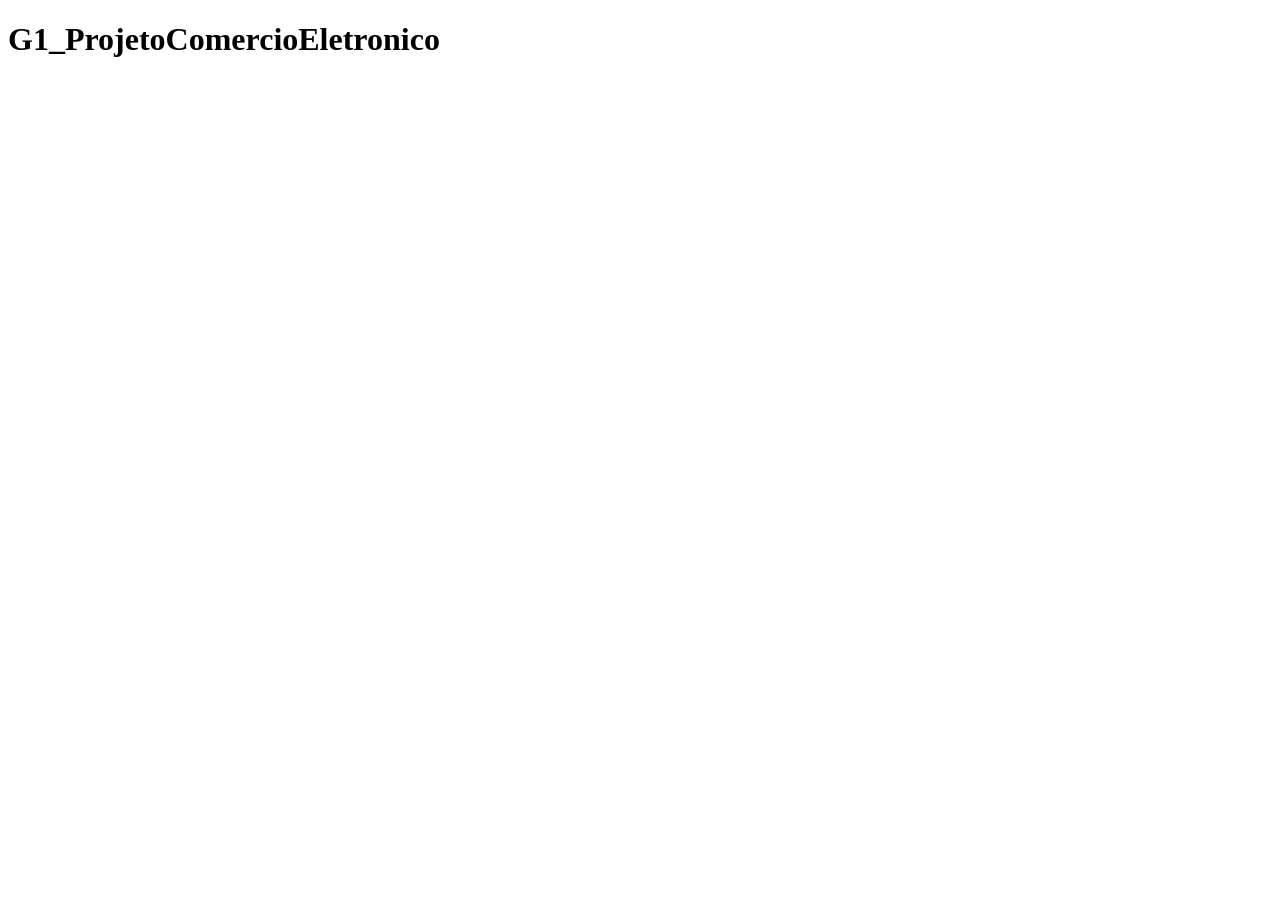
==== app/web/index.html @ 9074701e "feat(infra): nucleo de excecoes, JSON e servidor HTTP sem dependencia externa - nucleo: RegraDeNegoc" ====
<!doctype html>
<html lang="pt-BR">
<head>
<meta charset="utf-8">
<meta name="viewport" content="width=device-width, initial-scale=1">
<title>G1_ProjetoComercioEletronico</title>
</head>
<body>
<main id="conteudo"><h1>G1_ProjetoComercioEletronico</h1></main>
</body>
</html>
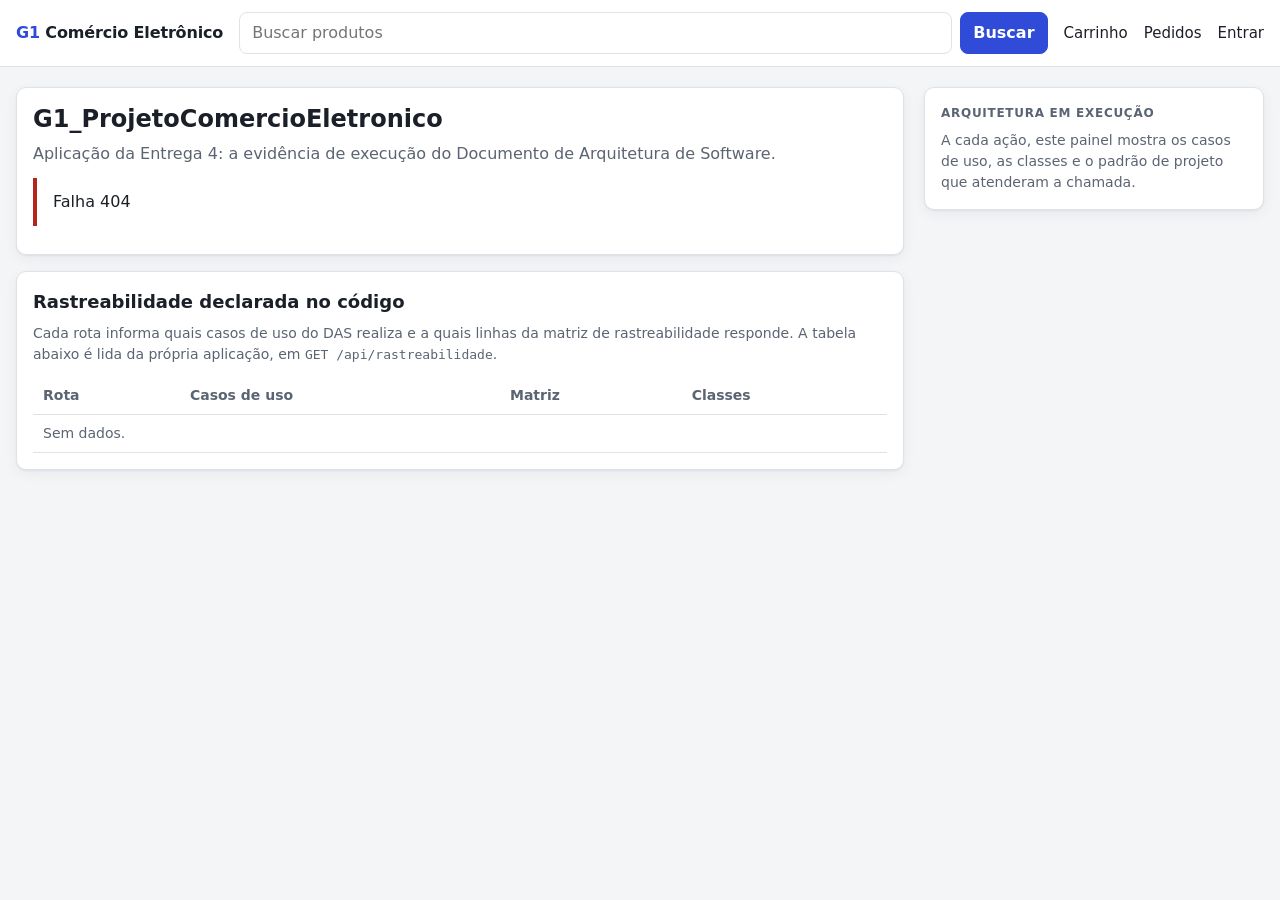
==== commit e99586bc: "feat(app): raiz de composicao e casca da camada de Apresentacao - comercio.Aplicacao e o unico ponto" ====
--- a/app/web/index.html
+++ b/app/web/index.html
@@ -4,8 +4,29 @@
 <meta charset="utf-8">
 <meta name="viewport" content="width=device-width, initial-scale=1">
 <title>G1_ProjetoComercioEletronico</title>
+<link rel="stylesheet" href="css/base.css">
 </head>
 <body>
-<main id="conteudo"><h1>G1_ProjetoComercioEletronico</h1></main>
+<main id="conteudo">
+  <section class="cartao">
+    <h1>G1_ProjetoComercioEletronico</h1>
+    <p class="suave">Aplicação da Entrega 4: a evidência de execução do Documento de Arquitetura de Software.</p>
+    <p id="situacao" class="aviso">Consultando o servidor…</p>
+  </section>
+
+  <section class="cartao">
+    <h2 style="margin-top:0">Rastreabilidade declarada no código</h2>
+    <p class="suave pequeno">Cada rota informa quais casos de uso do DAS realiza e a quais linhas da matriz de rastreabilidade responde. A tabela abaixo é lida da própria aplicação, em <code>GET /api/rastreabilidade</code>.</p>
+    <div class="rolagem">
+      <table>
+        <thead><tr><th>Rota</th><th>Casos de uso</th><th>Matriz</th><th>Classes</th></tr></thead>
+        <tbody id="rotas"><tr><td colspan="4" class="suave">Carregando…</td></tr></tbody>
+      </table>
+    </div>
+  </section>
+</main>
+<script src="js/api.js"></script>
+<script src="js/casca.js"></script>
+<script src="js/inicio.js"></script>
 </body>
 </html>
--- a/app/web/css/base.css
+++ b/app/web/css/base.css
@@ -0,0 +1,272 @@
+/* G1_ProjetoComercioEletronico - visual comum a todas as paginas.
+   Sem framework e sem fonte externa. */
+
+:root {
+  --fundo: #f4f5f7;
+  --superficie: #ffffff;
+  --borda: #dfe2e8;
+  --texto: #1b1f27;
+  --texto-suave: #5b6472;
+  --marca: #2f4bd8;
+  --marca-texto: #ffffff;
+  --ok: #17794a;
+  --alerta: #a35a00;
+  --erro: #b3261e;
+  --camada-controle: #6d28d9;
+  --camada-aplicacao: #0d7d74;
+  --camada-dominio: #b45309;
+  --raio: 10px;
+  --sombra: 0 1px 2px rgba(20, 24, 33, .06), 0 4px 14px rgba(20, 24, 33, .05);
+  --mono: ui-monospace, SFMono-Regular, Menlo, Consolas, monospace;
+}
+
+@media (prefers-color-scheme: dark) {
+  :root {
+    --fundo: #12151b;
+    --superficie: #1b1f28;
+    --borda: #2c3340;
+    --texto: #e9ecf1;
+    --texto-suave: #9aa4b5;
+    --marca: #7f95ff;
+    --marca-texto: #0d1020;
+    --ok: #4fd39a;
+    --alerta: #f0b455;
+    --erro: #ff8b82;
+    --camada-controle: #b79bff;
+    --camada-aplicacao: #5ed3c8;
+    --camada-dominio: #f2b266;
+    --sombra: none;
+  }
+}
+
+* { box-sizing: border-box; }
+
+html { -webkit-text-size-adjust: 100%; }
+
+body {
+  margin: 0;
+  background: var(--fundo);
+  color: var(--texto);
+  font: 16px/1.5 system-ui, -apple-system, "Segoe UI", Roboto, sans-serif;
+}
+
+a { color: var(--marca); }
+
+h1 { font-size: 1.5rem; line-height: 1.25; margin: 0 0 .5rem; }
+h2 { font-size: 1.125rem; margin: 1.5rem 0 .5rem; }
+p  { margin: 0 0 .75rem; }
+
+/* ------------------------------------------------------------ cabecalho */
+
+.topo {
+  background: var(--superficie);
+  border-bottom: 1px solid var(--borda);
+  position: sticky;
+  top: 0;
+  z-index: 5;
+}
+
+.topo-interno {
+  max-width: 1280px;
+  margin: 0 auto;
+  padding: .75rem 1rem;
+  display: flex;
+  flex-wrap: wrap;
+  align-items: center;
+  gap: .75rem 1rem;
+}
+
+.marca {
+  font-weight: 700;
+  letter-spacing: -.01em;
+  color: var(--texto);
+  text-decoration: none;
+  white-space: nowrap;
+}
+
+.marca span { color: var(--marca); }
+
+.topo form { flex: 1 1 260px; display: flex; gap: .5rem; min-width: 0; }
+
+.topo nav { display: flex; gap: 1rem; align-items: center; font-size: .9375rem; }
+
+.topo nav a { text-decoration: none; color: var(--texto); }
+.topo nav a:hover { color: var(--marca); }
+
+/* --------------------------------------------------------------- layout */
+
+.pagina {
+  max-width: 1280px;
+  margin: 0 auto;
+  padding: 1.25rem 1rem 3rem;
+  display: grid;
+  grid-template-columns: minmax(0, 1fr) 340px;
+  gap: 1.25rem;
+  align-items: start;
+}
+
+#conteudo { min-width: 0; }
+
+@media (max-width: 960px) {
+  .pagina { grid-template-columns: minmax(0, 1fr); }
+}
+
+/* ---------------------------------------------------------- componentes */
+
+.cartao {
+  background: var(--superficie);
+  border: 1px solid var(--borda);
+  border-radius: var(--raio);
+  box-shadow: var(--sombra);
+  padding: 1rem;
+}
+
+.cartao + .cartao { margin-top: 1rem; }
+
+.campo, .botao {
+  font: inherit;
+  border-radius: 8px;
+  border: 1px solid var(--borda);
+  padding: .5rem .75rem;
+  min-height: 40px;
+}
+
+.campo {
+  background: var(--superficie);
+  color: var(--texto);
+  width: 100%;
+  min-width: 0;
+}
+
+.campo:focus-visible, .botao:focus-visible, a:focus-visible {
+  outline: 2px solid var(--marca);
+  outline-offset: 2px;
+}
+
+.botao {
+  background: var(--marca);
+  border-color: var(--marca);
+  color: var(--marca-texto);
+  font-weight: 600;
+  cursor: pointer;
+  white-space: nowrap;
+}
+
+.botao.secundario {
+  background: transparent;
+  color: var(--marca);
+}
+
+.botao:disabled { opacity: .55; cursor: not-allowed; }
+
+.suave { color: var(--texto-suave); }
+.pequeno { font-size: .875rem; }
+.preco { font-size: 1.25rem; font-weight: 700; font-variant-numeric: tabular-nums; }
+
+.selo {
+  display: inline-block;
+  font-size: .75rem;
+  line-height: 1.4;
+  padding: .1rem .5rem;
+  border-radius: 999px;
+  border: 1px solid var(--borda);
+  color: var(--texto-suave);
+  white-space: nowrap;
+}
+
+.aviso {
+  border-left: 4px solid var(--alerta);
+  background: var(--superficie);
+  padding: .75rem 1rem;
+  border-radius: 0 var(--raio) var(--raio) 0;
+}
+
+.aviso.erro { border-left-color: var(--erro); }
+.aviso.ok { border-left-color: var(--ok); }
+
+.rolagem { overflow-x: auto; }
+
+table { border-collapse: collapse; width: 100%; font-size: .875rem; }
+th, td { text-align: left; padding: .5rem .625rem; border-bottom: 1px solid var(--borda); vertical-align: top; }
+th { color: var(--texto-suave); font-weight: 600; white-space: nowrap; }
+
+code, .mono { font-family: var(--mono); font-size: .8125rem; }
+
+/* ------------------------------------- lateral "Arquitetura em execucao" */
+
+.arquitetura {
+  position: sticky;
+  top: 76px;
+  background: var(--superficie);
+  border: 1px solid var(--borda);
+  border-radius: var(--raio);
+  box-shadow: var(--sombra);
+  padding: 1rem;
+  font-size: .875rem;
+}
+
+@media (max-width: 960px) {
+  .arquitetura { position: static; }
+}
+
+.arquitetura h2 {
+  margin: 0 0 .25rem;
+  font-size: .75rem;
+  letter-spacing: .06em;
+  text-transform: uppercase;
+  color: var(--texto-suave);
+}
+
+.arq-vazio { color: var(--texto-suave); margin: .5rem 0 0; }
+
+.arq-rota {
+  font-family: var(--mono);
+  font-size: .8125rem;
+  word-break: break-all;
+  margin: .5rem 0;
+}
+
+.arq-status { font-weight: 700; }
+.arq-status.ok { color: var(--ok); }
+.arq-status.erro { color: var(--erro); }
+
+.arq-grupo { margin-top: .75rem; }
+.arq-rotulo { font-size: .75rem; color: var(--texto-suave); margin-bottom: .25rem; }
+.arq-etiquetas { display: flex; flex-wrap: wrap; gap: .25rem; }
+
+.etiqueta {
+  font-family: var(--mono);
+  font-size: .75rem;
+  padding: .1rem .4rem;
+  border-radius: 6px;
+  border: 1px solid var(--borda);
+}
+
+.arq-classes { list-style: none; margin: 0; padding: 0; }
+
+.arq-classes li {
+  font-family: var(--mono);
+  font-size: .8125rem;
+  padding: .3rem .5rem;
+  border-left: 3px solid var(--borda);
+  margin-bottom: 2px;
+  word-break: break-word;
+}
+
+.arq-classes li.controle { border-left-color: var(--camada-controle); }
+.arq-classes li.aplicacao { border-left-color: var(--camada-aplicacao); }
+.arq-classes li.dominio { border-left-color: var(--camada-dominio); }
+
+.arq-mecanismo {
+  margin: 0;
+  padding: .5rem .625rem;
+  border-radius: 8px;
+  background: var(--fundo);
+  font-family: var(--mono);
+  font-size: .8125rem;
+  white-space: pre-wrap;
+  word-break: break-word;
+}
+
+.arq-historico { margin: .75rem 0 0; padding: .75rem 0 0; border-top: 1px solid var(--borda); list-style: none; }
+.arq-historico li { font-family: var(--mono); font-size: .75rem; color: var(--texto-suave); word-break: break-all; }
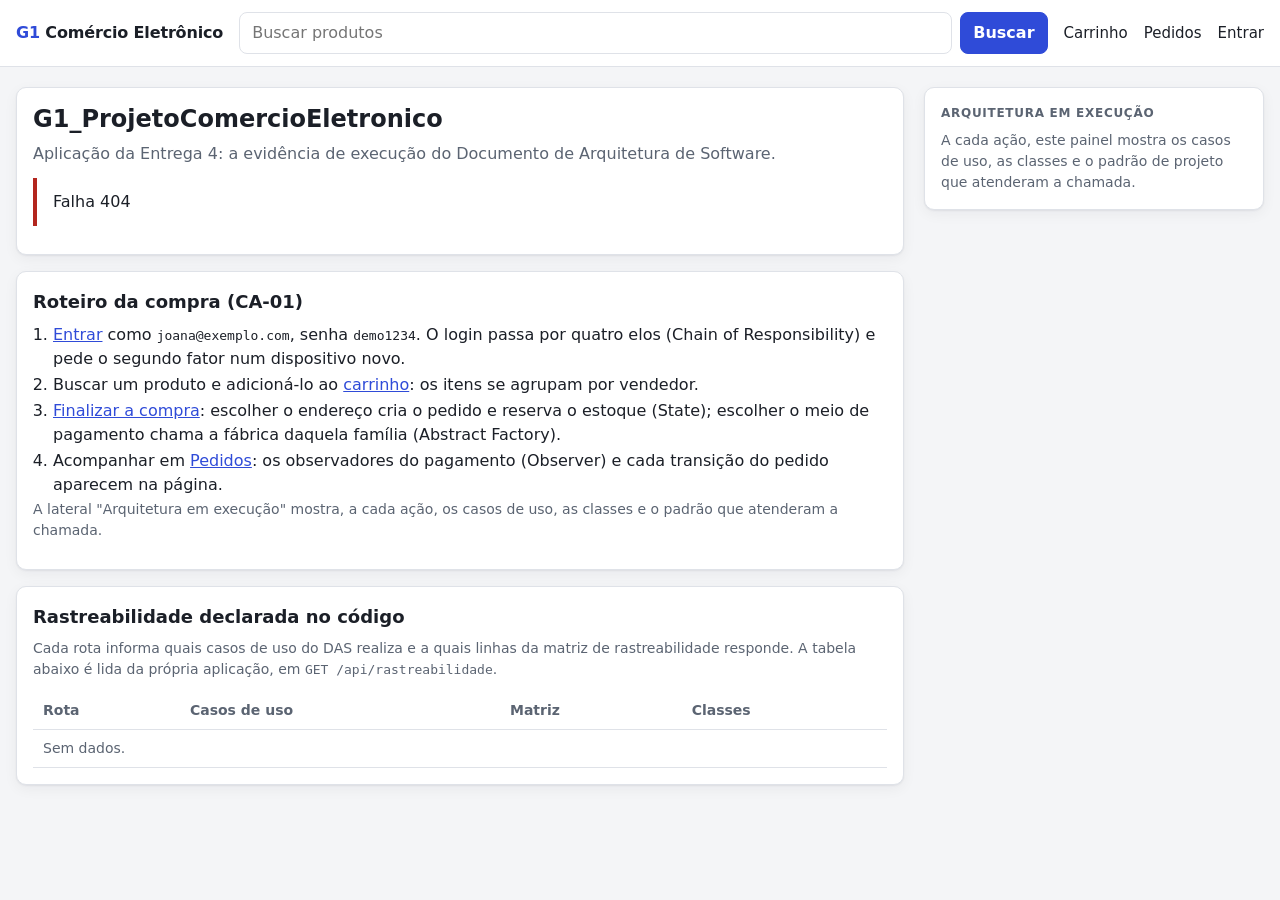
==== commit 21b04531: "feat(web): login, carrinho, checkout, pedidos e conta Paginas da camada de Apresentacao para o fluxo" ====
--- a/app/web/index.html
+++ b/app/web/index.html
@@ -12,6 +12,17 @@
     <h1>G1_ProjetoComercioEletronico</h1>
     <p class="suave">Aplicação da Entrega 4: a evidência de execução do Documento de Arquitetura de Software.</p>
     <p id="situacao" class="aviso">Consultando o servidor…</p>
+  </section>
+
+  <section class="cartao">
+    <h2 style="margin-top:0">Roteiro da compra (CA-01)</h2>
+    <ol class="percurso" style="font-size:1rem">
+      <li><a href="entrar.html?volta=carrinho.html">Entrar</a> como <code>joana@exemplo.com</code>, senha <code>demo1234</code>. O login passa por quatro elos (Chain of Responsibility) e pede o segundo fator num dispositivo novo.</li>
+      <li>Buscar um produto e adicioná-lo ao <a href="carrinho.html">carrinho</a>: os itens se agrupam por vendedor.</li>
+      <li><a href="checkout.html">Finalizar a compra</a>: escolher o endereço cria o pedido e reserva o estoque (State); escolher o meio de pagamento chama a fábrica daquela família (Abstract Factory).</li>
+      <li>Acompanhar em <a href="pedidos.html">Pedidos</a>: os observadores do pagamento (Observer) e cada transição do pedido aparecem na página.</li>
+    </ol>
+    <p class="pequeno suave">A lateral "Arquitetura em execução" mostra, a cada ação, os casos de uso, as classes e o padrão que atenderam a chamada.</p>
   </section>
 
   <section class="cartao">
--- a/app/web/css/base.css
+++ b/app/web/css/base.css
@@ -270,3 +270,121 @@
 
 .arq-historico { margin: .75rem 0 0; padding: .75rem 0 0; border-top: 1px solid var(--borda); list-style: none; }
 .arq-historico li { font-family: var(--mono); font-size: .75rem; color: var(--texto-suave); word-break: break-all; }
+
+/* ------------------------------------------------- fluxos de compra e conta */
+
+.cabeca-pagina { display: flex; flex-wrap: wrap; align-items: baseline; justify-content: space-between; gap: .5rem 1rem; margin-bottom: 1rem; }
+.cabeca-pagina h1 { margin: 0; }
+
+.duas-colunas { display: grid; grid-template-columns: minmax(0, 1fr) 280px; gap: 1rem; align-items: start; }
+@media (max-width: 720px) { .duas-colunas { grid-template-columns: minmax(0, 1fr); } }
+
+.resumo { position: sticky; top: 76px; }
+.resumo dl { display: grid; grid-template-columns: 1fr auto; gap: .375rem .75rem; margin: 0 0 1rem; }
+.resumo dt { color: var(--texto-suave); }
+.resumo dd { margin: 0; text-align: right; font-variant-numeric: tabular-nums; }
+.resumo .total { font-weight: 700; font-size: 1.125rem; color: var(--texto); }
+.resumo .botao { width: 100%; }
+
+.grupo-vendedor + .grupo-vendedor { margin-top: 1rem; }
+.grupo-vendedor h2 { margin: 0 0 .25rem; font-size: 1rem; }
+
+.item-linha {
+  display: grid;
+  grid-template-columns: auto minmax(0, 1fr) auto;
+  gap: .5rem .875rem;
+  align-items: center;
+  padding: .75rem 0;
+  border-top: 1px solid var(--borda);
+}
+.item-linha .titulo { font-weight: 600; overflow-wrap: anywhere; }
+.item-linha .acoes { display: flex; flex-wrap: wrap; align-items: center; gap: .5rem; grid-column: 2 / 4; }
+.item-linha .valor { text-align: right; font-weight: 700; font-variant-numeric: tabular-nums; white-space: nowrap; }
+.item-linha.desmarcado .titulo, .item-linha.desmarcado .valor { color: var(--texto-suave); }
+.item-linha input[type="checkbox"] { width: 20px; height: 20px; accent-color: var(--marca); }
+
+.contador { display: inline-flex; align-items: center; border: 1px solid var(--borda); border-radius: 8px; overflow: hidden; }
+.contador button { font: inherit; width: 36px; height: 36px; border: 0; background: transparent; color: var(--texto); cursor: pointer; }
+.contador button:disabled { color: var(--texto-suave); cursor: not-allowed; }
+.contador output { min-width: 2.25rem; text-align: center; font-variant-numeric: tabular-nums; }
+
+.link-botao { font: inherit; background: none; border: 0; padding: .25rem; color: var(--marca); cursor: pointer; text-decoration: underline; }
+.link-botao.perigo { color: var(--erro); }
+
+.vazio { text-align: center; padding: 2.5rem 1rem; }
+.vazio p { color: var(--texto-suave); }
+
+.formulario { display: grid; gap: .875rem; max-width: 420px; }
+.formulario label { display: grid; gap: .25rem; font-weight: 600; font-size: .9375rem; }
+.formulario .opcao { display: flex; align-items: center; gap: .5rem; font-weight: 400; }
+.formulario .botao { justify-self: start; }
+
+.opcoes { display: grid; gap: .5rem; margin: 0; padding: 0; border: 0; }
+.opcoes legend { font-weight: 600; margin-bottom: .5rem; padding: 0; }
+.opcao-cartao {
+  display: grid;
+  grid-template-columns: auto minmax(0, 1fr);
+  gap: .125rem .75rem;
+  padding: .75rem;
+  border: 1px solid var(--borda);
+  border-radius: var(--raio);
+  cursor: pointer;
+}
+.opcao-cartao:has(input:checked) { border-color: var(--marca); box-shadow: inset 0 0 0 1px var(--marca); }
+.opcao-cartao input { grid-row: span 2; margin-top: .25rem; accent-color: var(--marca); }
+.opcao-cartao strong { font-weight: 600; }
+.opcao-cartao span { color: var(--texto-suave); font-size: .875rem; overflow-wrap: anywhere; }
+
+.passos { display: flex; gap: .5rem; list-style: none; padding: 0; margin: 0 0 1rem; font-size: .875rem; flex-wrap: wrap; }
+.passos li { color: var(--texto-suave); }
+.passos li[aria-current="step"] { color: var(--marca); font-weight: 700; }
+.passos li + li::before { content: "›"; margin-right: .5rem; color: var(--texto-suave); }
+
+.situacao {
+  display: inline-block;
+  font-size: .8125rem;
+  font-weight: 600;
+  padding: .125rem .625rem;
+  border-radius: 999px;
+  background: var(--fundo);
+  border: 1px solid var(--borda);
+  white-space: nowrap;
+}
+.situacao.AGUARDANDO_PAGAMENTO { color: var(--alerta); border-color: currentColor; }
+.situacao.PAGO, .situacao.EM_SEPARACAO, .situacao.ENVIADO { color: var(--marca); border-color: currentColor; }
+.situacao.ENTREGUE { color: var(--ok); border-color: currentColor; }
+.situacao.CANCELADO { color: var(--erro); border-color: currentColor; }
+
+.linha-do-tempo { list-style: none; margin: .5rem 0 0; padding: 0; display: grid; grid-template-columns: repeat(5, minmax(0, 1fr)); gap: .25rem; }
+.linha-do-tempo li { position: relative; padding-top: 1.25rem; font-size: .8125rem; color: var(--texto-suave); text-align: center; }
+.linha-do-tempo li::before { content: ""; position: absolute; top: .3rem; left: 0; right: 0; height: 4px; border-radius: 2px; background: var(--borda); }
+.linha-do-tempo li.feito { color: var(--texto); }
+.linha-do-tempo li.feito::before { background: var(--marca); }
+.linha-do-tempo li.atual { font-weight: 700; color: var(--marca); }
+@media (max-width: 520px) {
+  .linha-do-tempo { grid-template-columns: minmax(0, 1fr); }
+  .linha-do-tempo li { text-align: left; padding: 0 0 0 1.25rem; }
+  .linha-do-tempo li::before { top: .35rem; bottom: .35rem; left: 0; right: auto; width: 4px; height: auto; }
+}
+
+.lista-pedidos { list-style: none; margin: 0; padding: 0; }
+.lista-pedidos li + li { border-top: 1px solid var(--borda); }
+.lista-pedidos a { display: grid; grid-template-columns: minmax(0, 1fr) auto; gap: .25rem 1rem; padding: .875rem .25rem; color: inherit; text-decoration: none; }
+.lista-pedidos a:hover .id { color: var(--marca); }
+.lista-pedidos .id { font-weight: 700; }
+.lista-pedidos .valor { text-align: right; font-weight: 700; font-variant-numeric: tabular-nums; }
+
+.simulacao { border: 1px dashed var(--borda); border-radius: var(--raio); padding: .875rem; margin-top: 1rem; }
+.simulacao h3 { margin: 0 0 .25rem; font-size: .9375rem; }
+.simulacao .botoes { display: flex; flex-wrap: wrap; gap: .5rem; margin-top: .5rem; }
+
+.codigo-simulado { font-family: var(--mono); font-size: 1.5rem; letter-spacing: .25em; font-weight: 700; color: var(--marca); }
+
+.percurso { margin: .5rem 0 0; padding-left: 1.25rem; font-size: .875rem; }
+.percurso li { margin-bottom: .125rem; }
+
+.registro { margin: 0; padding-left: 1.25rem; font-size: .875rem; color: var(--texto-suave); }
+
+.botoes-linha { display: flex; flex-wrap: wrap; gap: .5rem; margin-top: 1rem; }
+
+[hidden] { display: none !important; }
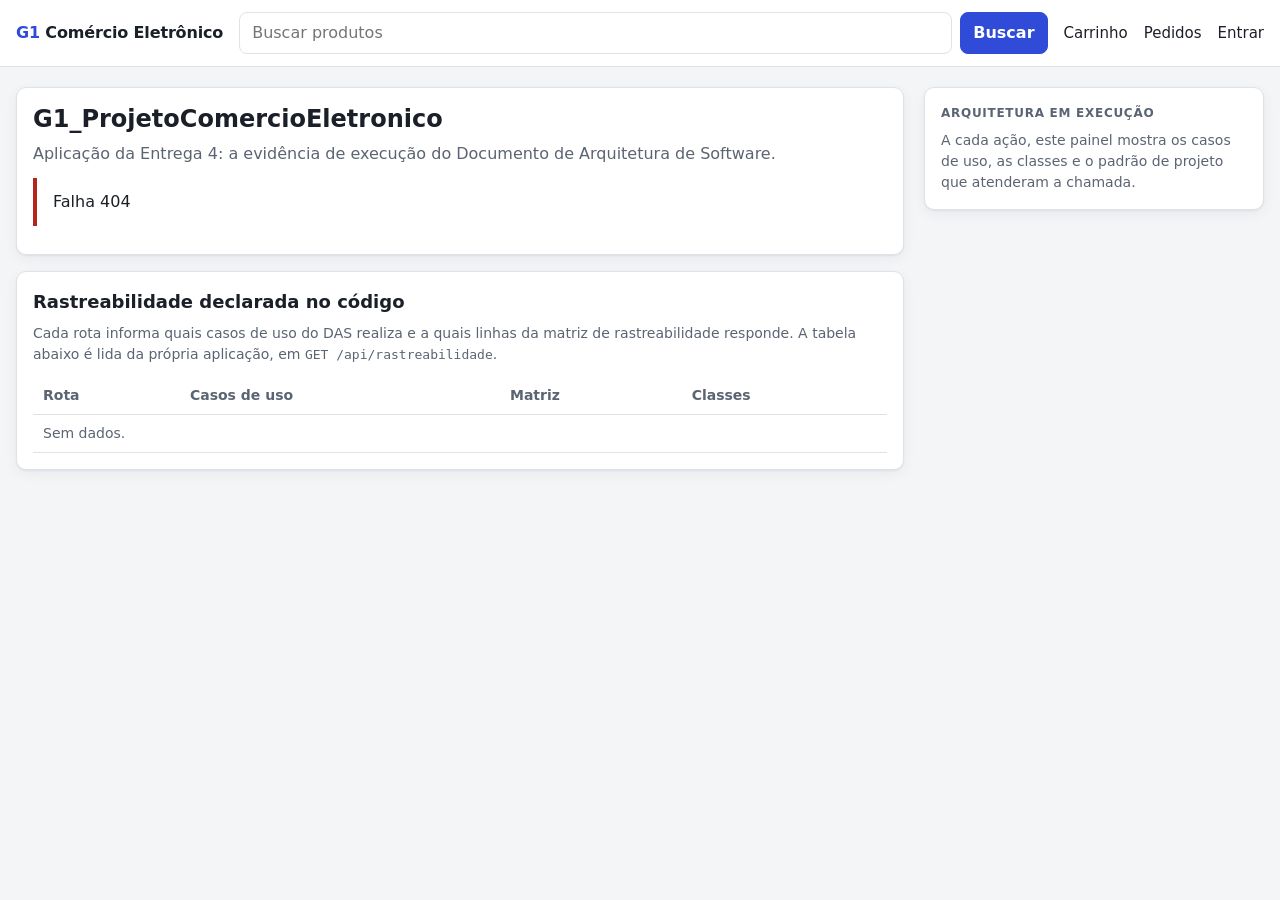
==== commit 673d6bf4: "Merge pull request #4 from UnBArqDsw2026-2-Turma01/feat/codigo-fundacao feat(app): fundação da aplic" ====
--- a/app/web/index.html
+++ b/app/web/index.html
@@ -12,17 +12,6 @@
     <h1>G1_ProjetoComercioEletronico</h1>
     <p class="suave">Aplicação da Entrega 4: a evidência de execução do Documento de Arquitetura de Software.</p>
     <p id="situacao" class="aviso">Consultando o servidor…</p>
-  </section>
-
-  <section class="cartao">
-    <h2 style="margin-top:0">Roteiro da compra (CA-01)</h2>
-    <ol class="percurso" style="font-size:1rem">
-      <li><a href="entrar.html?volta=carrinho.html">Entrar</a> como <code>joana@exemplo.com</code>, senha <code>demo1234</code>. O login passa por quatro elos (Chain of Responsibility) e pede o segundo fator num dispositivo novo.</li>
-      <li>Buscar um produto e adicioná-lo ao <a href="carrinho.html">carrinho</a>: os itens se agrupam por vendedor.</li>
-      <li><a href="checkout.html">Finalizar a compra</a>: escolher o endereço cria o pedido e reserva o estoque (State); escolher o meio de pagamento chama a fábrica daquela família (Abstract Factory).</li>
-      <li>Acompanhar em <a href="pedidos.html">Pedidos</a>: os observadores do pagamento (Observer) e cada transição do pedido aparecem na página.</li>
-    </ol>
-    <p class="pequeno suave">A lateral "Arquitetura em execução" mostra, a cada ação, os casos de uso, as classes e o padrão que atenderam a chamada.</p>
   </section>
 
   <section class="cartao">
--- a/app/web/css/base.css
+++ b/app/web/css/base.css
@@ -270,121 +270,3 @@
 
 .arq-historico { margin: .75rem 0 0; padding: .75rem 0 0; border-top: 1px solid var(--borda); list-style: none; }
 .arq-historico li { font-family: var(--mono); font-size: .75rem; color: var(--texto-suave); word-break: break-all; }
-
-/* ------------------------------------------------- fluxos de compra e conta */
-
-.cabeca-pagina { display: flex; flex-wrap: wrap; align-items: baseline; justify-content: space-between; gap: .5rem 1rem; margin-bottom: 1rem; }
-.cabeca-pagina h1 { margin: 0; }
-
-.duas-colunas { display: grid; grid-template-columns: minmax(0, 1fr) 280px; gap: 1rem; align-items: start; }
-@media (max-width: 720px) { .duas-colunas { grid-template-columns: minmax(0, 1fr); } }
-
-.resumo { position: sticky; top: 76px; }
-.resumo dl { display: grid; grid-template-columns: 1fr auto; gap: .375rem .75rem; margin: 0 0 1rem; }
-.resumo dt { color: var(--texto-suave); }
-.resumo dd { margin: 0; text-align: right; font-variant-numeric: tabular-nums; }
-.resumo .total { font-weight: 700; font-size: 1.125rem; color: var(--texto); }
-.resumo .botao { width: 100%; }
-
-.grupo-vendedor + .grupo-vendedor { margin-top: 1rem; }
-.grupo-vendedor h2 { margin: 0 0 .25rem; font-size: 1rem; }
-
-.item-linha {
-  display: grid;
-  grid-template-columns: auto minmax(0, 1fr) auto;
-  gap: .5rem .875rem;
-  align-items: center;
-  padding: .75rem 0;
-  border-top: 1px solid var(--borda);
-}
-.item-linha .titulo { font-weight: 600; overflow-wrap: anywhere; }
-.item-linha .acoes { display: flex; flex-wrap: wrap; align-items: center; gap: .5rem; grid-column: 2 / 4; }
-.item-linha .valor { text-align: right; font-weight: 700; font-variant-numeric: tabular-nums; white-space: nowrap; }
-.item-linha.desmarcado .titulo, .item-linha.desmarcado .valor { color: var(--texto-suave); }
-.item-linha input[type="checkbox"] { width: 20px; height: 20px; accent-color: var(--marca); }
-
-.contador { display: inline-flex; align-items: center; border: 1px solid var(--borda); border-radius: 8px; overflow: hidden; }
-.contador button { font: inherit; width: 36px; height: 36px; border: 0; background: transparent; color: var(--texto); cursor: pointer; }
-.contador button:disabled { color: var(--texto-suave); cursor: not-allowed; }
-.contador output { min-width: 2.25rem; text-align: center; font-variant-numeric: tabular-nums; }
-
-.link-botao { font: inherit; background: none; border: 0; padding: .25rem; color: var(--marca); cursor: pointer; text-decoration: underline; }
-.link-botao.perigo { color: var(--erro); }
-
-.vazio { text-align: center; padding: 2.5rem 1rem; }
-.vazio p { color: var(--texto-suave); }
-
-.formulario { display: grid; gap: .875rem; max-width: 420px; }
-.formulario label { display: grid; gap: .25rem; font-weight: 600; font-size: .9375rem; }
-.formulario .opcao { display: flex; align-items: center; gap: .5rem; font-weight: 400; }
-.formulario .botao { justify-self: start; }
-
-.opcoes { display: grid; gap: .5rem; margin: 0; padding: 0; border: 0; }
-.opcoes legend { font-weight: 600; margin-bottom: .5rem; padding: 0; }
-.opcao-cartao {
-  display: grid;
-  grid-template-columns: auto minmax(0, 1fr);
-  gap: .125rem .75rem;
-  padding: .75rem;
-  border: 1px solid var(--borda);
-  border-radius: var(--raio);
-  cursor: pointer;
-}
-.opcao-cartao:has(input:checked) { border-color: var(--marca); box-shadow: inset 0 0 0 1px var(--marca); }
-.opcao-cartao input { grid-row: span 2; margin-top: .25rem; accent-color: var(--marca); }
-.opcao-cartao strong { font-weight: 600; }
-.opcao-cartao span { color: var(--texto-suave); font-size: .875rem; overflow-wrap: anywhere; }
-
-.passos { display: flex; gap: .5rem; list-style: none; padding: 0; margin: 0 0 1rem; font-size: .875rem; flex-wrap: wrap; }
-.passos li { color: var(--texto-suave); }
-.passos li[aria-current="step"] { color: var(--marca); font-weight: 700; }
-.passos li + li::before { content: "›"; margin-right: .5rem; color: var(--texto-suave); }
-
-.situacao {
-  display: inline-block;
-  font-size: .8125rem;
-  font-weight: 600;
-  padding: .125rem .625rem;
-  border-radius: 999px;
-  background: var(--fundo);
-  border: 1px solid var(--borda);
-  white-space: nowrap;
-}
-.situacao.AGUARDANDO_PAGAMENTO { color: var(--alerta); border-color: currentColor; }
-.situacao.PAGO, .situacao.EM_SEPARACAO, .situacao.ENVIADO { color: var(--marca); border-color: currentColor; }
-.situacao.ENTREGUE { color: var(--ok); border-color: currentColor; }
-.situacao.CANCELADO { color: var(--erro); border-color: currentColor; }
-
-.linha-do-tempo { list-style: none; margin: .5rem 0 0; padding: 0; display: grid; grid-template-columns: repeat(5, minmax(0, 1fr)); gap: .25rem; }
-.linha-do-tempo li { position: relative; padding-top: 1.25rem; font-size: .8125rem; color: var(--texto-suave); text-align: center; }
-.linha-do-tempo li::before { content: ""; position: absolute; top: .3rem; left: 0; right: 0; height: 4px; border-radius: 2px; background: var(--borda); }
-.linha-do-tempo li.feito { color: var(--texto); }
-.linha-do-tempo li.feito::before { background: var(--marca); }
-.linha-do-tempo li.atual { font-weight: 700; color: var(--marca); }
-@media (max-width: 520px) {
-  .linha-do-tempo { grid-template-columns: minmax(0, 1fr); }
-  .linha-do-tempo li { text-align: left; padding: 0 0 0 1.25rem; }
-  .linha-do-tempo li::before { top: .35rem; bottom: .35rem; left: 0; right: auto; width: 4px; height: auto; }
-}
-
-.lista-pedidos { list-style: none; margin: 0; padding: 0; }
-.lista-pedidos li + li { border-top: 1px solid var(--borda); }
-.lista-pedidos a { display: grid; grid-template-columns: minmax(0, 1fr) auto; gap: .25rem 1rem; padding: .875rem .25rem; color: inherit; text-decoration: none; }
-.lista-pedidos a:hover .id { color: var(--marca); }
-.lista-pedidos .id { font-weight: 700; }
-.lista-pedidos .valor { text-align: right; font-weight: 700; font-variant-numeric: tabular-nums; }
-
-.simulacao { border: 1px dashed var(--borda); border-radius: var(--raio); padding: .875rem; margin-top: 1rem; }
-.simulacao h3 { margin: 0 0 .25rem; font-size: .9375rem; }
-.simulacao .botoes { display: flex; flex-wrap: wrap; gap: .5rem; margin-top: .5rem; }
-
-.codigo-simulado { font-family: var(--mono); font-size: 1.5rem; letter-spacing: .25em; font-weight: 700; color: var(--marca); }
-
-.percurso { margin: .5rem 0 0; padding-left: 1.25rem; font-size: .875rem; }
-.percurso li { margin-bottom: .125rem; }
-
-.registro { margin: 0; padding-left: 1.25rem; font-size: .875rem; color: var(--texto-suave); }
-
-.botoes-linha { display: flex; flex-wrap: wrap; gap: .5rem; margin-top: 1rem; }
-
-[hidden] { display: none !important; }
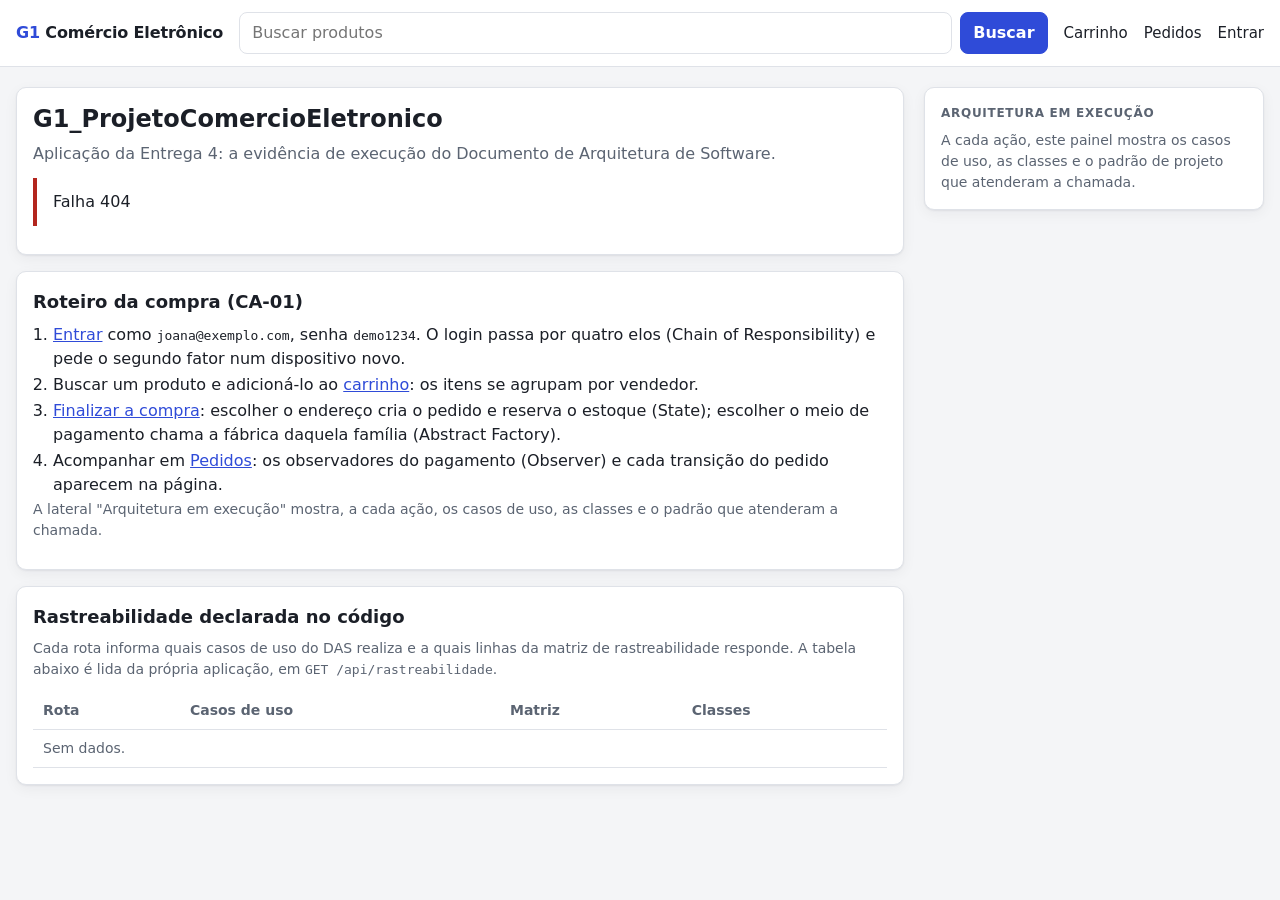
==== commit fc04225b: "Merge pull request #6 from UnBArqDsw2026-2-Turma01/feat/transacao-api feat: API da compra, login e p" ====
--- a/app/web/index.html
+++ b/app/web/index.html
@@ -12,6 +12,17 @@
     <h1>G1_ProjetoComercioEletronico</h1>
     <p class="suave">Aplicação da Entrega 4: a evidência de execução do Documento de Arquitetura de Software.</p>
     <p id="situacao" class="aviso">Consultando o servidor…</p>
+  </section>
+
+  <section class="cartao">
+    <h2 style="margin-top:0">Roteiro da compra (CA-01)</h2>
+    <ol class="percurso" style="font-size:1rem">
+      <li><a href="entrar.html?volta=carrinho.html">Entrar</a> como <code>joana@exemplo.com</code>, senha <code>demo1234</code>. O login passa por quatro elos (Chain of Responsibility) e pede o segundo fator num dispositivo novo.</li>
+      <li>Buscar um produto e adicioná-lo ao <a href="carrinho.html">carrinho</a>: os itens se agrupam por vendedor.</li>
+      <li><a href="checkout.html">Finalizar a compra</a>: escolher o endereço cria o pedido e reserva o estoque (State); escolher o meio de pagamento chama a fábrica daquela família (Abstract Factory).</li>
+      <li>Acompanhar em <a href="pedidos.html">Pedidos</a>: os observadores do pagamento (Observer) e cada transição do pedido aparecem na página.</li>
+    </ol>
+    <p class="pequeno suave">A lateral "Arquitetura em execução" mostra, a cada ação, os casos de uso, as classes e o padrão que atenderam a chamada.</p>
   </section>
 
   <section class="cartao">
--- a/app/web/css/base.css
+++ b/app/web/css/base.css
@@ -270,3 +270,121 @@
 
 .arq-historico { margin: .75rem 0 0; padding: .75rem 0 0; border-top: 1px solid var(--borda); list-style: none; }
 .arq-historico li { font-family: var(--mono); font-size: .75rem; color: var(--texto-suave); word-break: break-all; }
+
+/* ------------------------------------------------- fluxos de compra e conta */
+
+.cabeca-pagina { display: flex; flex-wrap: wrap; align-items: baseline; justify-content: space-between; gap: .5rem 1rem; margin-bottom: 1rem; }
+.cabeca-pagina h1 { margin: 0; }
+
+.duas-colunas { display: grid; grid-template-columns: minmax(0, 1fr) 280px; gap: 1rem; align-items: start; }
+@media (max-width: 720px) { .duas-colunas { grid-template-columns: minmax(0, 1fr); } }
+
+.resumo { position: sticky; top: 76px; }
+.resumo dl { display: grid; grid-template-columns: 1fr auto; gap: .375rem .75rem; margin: 0 0 1rem; }
+.resumo dt { color: var(--texto-suave); }
+.resumo dd { margin: 0; text-align: right; font-variant-numeric: tabular-nums; }
+.resumo .total { font-weight: 700; font-size: 1.125rem; color: var(--texto); }
+.resumo .botao { width: 100%; }
+
+.grupo-vendedor + .grupo-vendedor { margin-top: 1rem; }
+.grupo-vendedor h2 { margin: 0 0 .25rem; font-size: 1rem; }
+
+.item-linha {
+  display: grid;
+  grid-template-columns: auto minmax(0, 1fr) auto;
+  gap: .5rem .875rem;
+  align-items: center;
+  padding: .75rem 0;
+  border-top: 1px solid var(--borda);
+}
+.item-linha .titulo { font-weight: 600; overflow-wrap: anywhere; }
+.item-linha .acoes { display: flex; flex-wrap: wrap; align-items: center; gap: .5rem; grid-column: 2 / 4; }
+.item-linha .valor { text-align: right; font-weight: 700; font-variant-numeric: tabular-nums; white-space: nowrap; }
+.item-linha.desmarcado .titulo, .item-linha.desmarcado .valor { color: var(--texto-suave); }
+.item-linha input[type="checkbox"] { width: 20px; height: 20px; accent-color: var(--marca); }
+
+.contador { display: inline-flex; align-items: center; border: 1px solid var(--borda); border-radius: 8px; overflow: hidden; }
+.contador button { font: inherit; width: 36px; height: 36px; border: 0; background: transparent; color: var(--texto); cursor: pointer; }
+.contador button:disabled { color: var(--texto-suave); cursor: not-allowed; }
+.contador output { min-width: 2.25rem; text-align: center; font-variant-numeric: tabular-nums; }
+
+.link-botao { font: inherit; background: none; border: 0; padding: .25rem; color: var(--marca); cursor: pointer; text-decoration: underline; }
+.link-botao.perigo { color: var(--erro); }
+
+.vazio { text-align: center; padding: 2.5rem 1rem; }
+.vazio p { color: var(--texto-suave); }
+
+.formulario { display: grid; gap: .875rem; max-width: 420px; }
+.formulario label { display: grid; gap: .25rem; font-weight: 600; font-size: .9375rem; }
+.formulario .opcao { display: flex; align-items: center; gap: .5rem; font-weight: 400; }
+.formulario .botao { justify-self: start; }
+
+.opcoes { display: grid; gap: .5rem; margin: 0; padding: 0; border: 0; }
+.opcoes legend { font-weight: 600; margin-bottom: .5rem; padding: 0; }
+.opcao-cartao {
+  display: grid;
+  grid-template-columns: auto minmax(0, 1fr);
+  gap: .125rem .75rem;
+  padding: .75rem;
+  border: 1px solid var(--borda);
+  border-radius: var(--raio);
+  cursor: pointer;
+}
+.opcao-cartao:has(input:checked) { border-color: var(--marca); box-shadow: inset 0 0 0 1px var(--marca); }
+.opcao-cartao input { grid-row: span 2; margin-top: .25rem; accent-color: var(--marca); }
+.opcao-cartao strong { font-weight: 600; }
+.opcao-cartao span { color: var(--texto-suave); font-size: .875rem; overflow-wrap: anywhere; }
+
+.passos { display: flex; gap: .5rem; list-style: none; padding: 0; margin: 0 0 1rem; font-size: .875rem; flex-wrap: wrap; }
+.passos li { color: var(--texto-suave); }
+.passos li[aria-current="step"] { color: var(--marca); font-weight: 700; }
+.passos li + li::before { content: "›"; margin-right: .5rem; color: var(--texto-suave); }
+
+.situacao {
+  display: inline-block;
+  font-size: .8125rem;
+  font-weight: 600;
+  padding: .125rem .625rem;
+  border-radius: 999px;
+  background: var(--fundo);
+  border: 1px solid var(--borda);
+  white-space: nowrap;
+}
+.situacao.AGUARDANDO_PAGAMENTO { color: var(--alerta); border-color: currentColor; }
+.situacao.PAGO, .situacao.EM_SEPARACAO, .situacao.ENVIADO { color: var(--marca); border-color: currentColor; }
+.situacao.ENTREGUE { color: var(--ok); border-color: currentColor; }
+.situacao.CANCELADO { color: var(--erro); border-color: currentColor; }
+
+.linha-do-tempo { list-style: none; margin: .5rem 0 0; padding: 0; display: grid; grid-template-columns: repeat(5, minmax(0, 1fr)); gap: .25rem; }
+.linha-do-tempo li { position: relative; padding-top: 1.25rem; font-size: .8125rem; color: var(--texto-suave); text-align: center; }
+.linha-do-tempo li::before { content: ""; position: absolute; top: .3rem; left: 0; right: 0; height: 4px; border-radius: 2px; background: var(--borda); }
+.linha-do-tempo li.feito { color: var(--texto); }
+.linha-do-tempo li.feito::before { background: var(--marca); }
+.linha-do-tempo li.atual { font-weight: 700; color: var(--marca); }
+@media (max-width: 520px) {
+  .linha-do-tempo { grid-template-columns: minmax(0, 1fr); }
+  .linha-do-tempo li { text-align: left; padding: 0 0 0 1.25rem; }
+  .linha-do-tempo li::before { top: .35rem; bottom: .35rem; left: 0; right: auto; width: 4px; height: auto; }
+}
+
+.lista-pedidos { list-style: none; margin: 0; padding: 0; }
+.lista-pedidos li + li { border-top: 1px solid var(--borda); }
+.lista-pedidos a { display: grid; grid-template-columns: minmax(0, 1fr) auto; gap: .25rem 1rem; padding: .875rem .25rem; color: inherit; text-decoration: none; }
+.lista-pedidos a:hover .id { color: var(--marca); }
+.lista-pedidos .id { font-weight: 700; }
+.lista-pedidos .valor { text-align: right; font-weight: 700; font-variant-numeric: tabular-nums; }
+
+.simulacao { border: 1px dashed var(--borda); border-radius: var(--raio); padding: .875rem; margin-top: 1rem; }
+.simulacao h3 { margin: 0 0 .25rem; font-size: .9375rem; }
+.simulacao .botoes { display: flex; flex-wrap: wrap; gap: .5rem; margin-top: .5rem; }
+
+.codigo-simulado { font-family: var(--mono); font-size: 1.5rem; letter-spacing: .25em; font-weight: 700; color: var(--marca); }
+
+.percurso { margin: .5rem 0 0; padding-left: 1.25rem; font-size: .875rem; }
+.percurso li { margin-bottom: .125rem; }
+
+.registro { margin: 0; padding-left: 1.25rem; font-size: .875rem; color: var(--texto-suave); }
+
+.botoes-linha { display: flex; flex-wrap: wrap; gap: .5rem; margin-top: 1rem; }
+
+[hidden] { display: none !important; }
